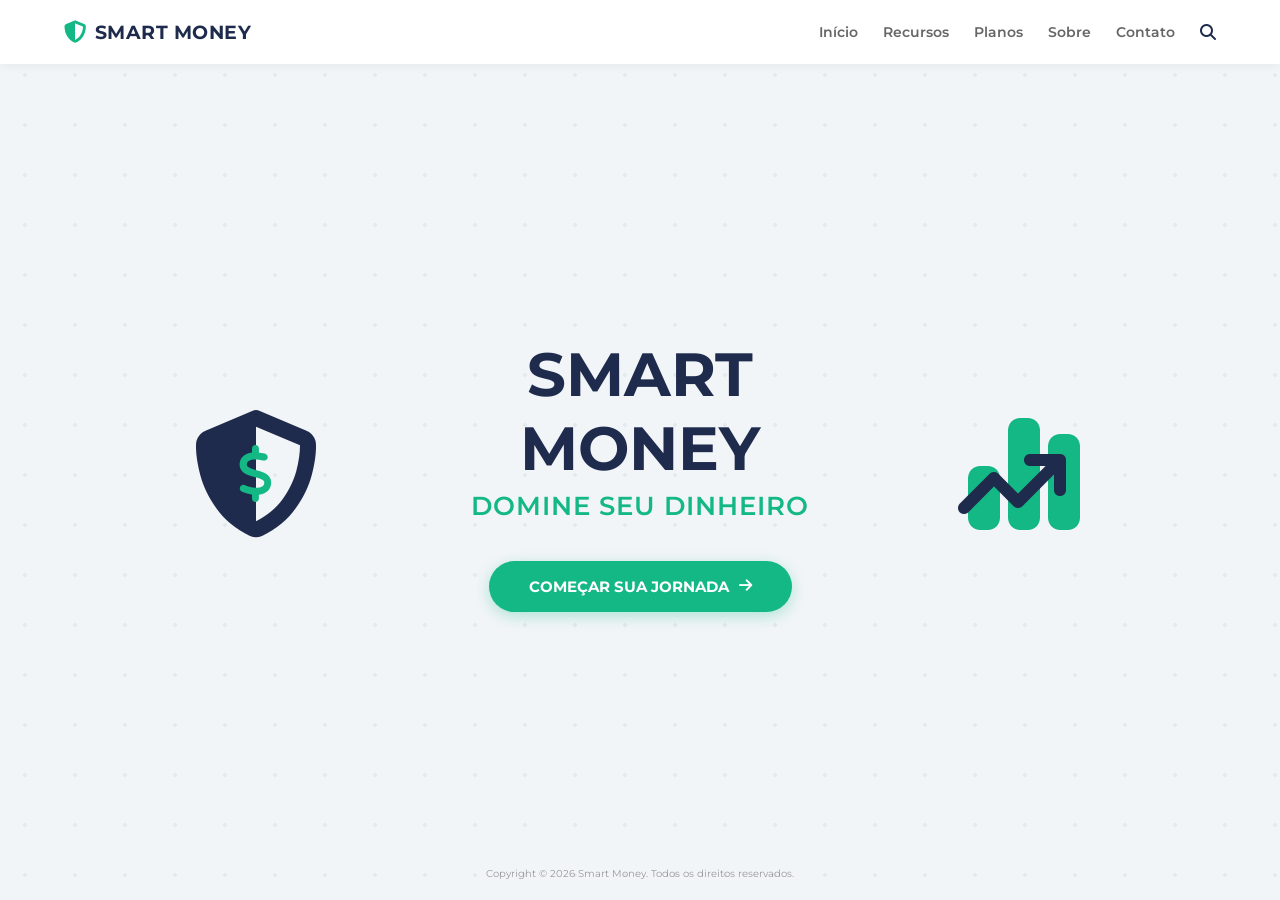
==== index.html @ e736fa47 "first commit" ====
<!DOCTYPE html>
<html lang="pt-BR">
<head>
    <meta charset="UTF-8">
    <meta name="viewport" content="width=device-width, initial-scale=1.0">
    <meta name=”authors” content=”kayky,luiz felipe, erick biscola,kayke”>
    <meta name=”description” content=”curso sobre finanças pessoais”>
    <meta name=”keywords” content=”curso,finanças,apredizado,finanças pessoais”>
    <title>Smart Money</title>
    <link rel="stylesheet" href="home.css">
    <link rel="stylesheet" href="https://cdnjs.cloudflare.com/ajax/libs/font-awesome/6.4.0/css/all.min.css">


</head>
<body>

    <div class="padrao-fundo"></div>

    <header>
        <div class="logotipo">
            <i class="fa-solid fa-shield-halved"></i>
            SMART MONEY
        </div>
        <div class="menu-toggle" onclick="toggleMenu()">
            ☰
            <!--<i class="fa-solid fa-ellipsis-vertical"></i> ou <i class="fa-solid fa-bars"></i>-->
            <nav>
                <a href="#">Início</a>
                <a href="#">Recursos</a>
                <a href="#">Planos</a>
                <a href="#">Sobre</a>
                <a href="#">Contato</a>
                <i class="fa-solid fa-magnifying-glass fa-2xs"></i>
            </nav>
        </div>
        
        <nav>
                <a href="#">Início</a>
                <a href="#">Recursos</a>
                <a href="#">Planos</a>
                <a href="#">Sobre</a>
                <a href="#">Contato</a>
                <i class="fa-solid fa-magnifying-glass"></i>
            </nav>
        
    </header>

    <section class="secao-principal">
        <div class="lateral-principal">
            <div class="ilustracao">
                <i class="fa-solid fa-shield-halved"></i>
                <i class="fa-solid fa-dollar-sign"></i>
            </div>
        </div>

        <div class="centro-principal">
            <h1>SMART MONEY</h1>
            <h2>DOMINE SEU DINHEIRO</h2>
            <a href="#" class="botao-acao">
                COMEÇAR SUA JORNADA <i class="fa-solid fa-arrow-right"></i>
            </a>
        </div>

        <div class="lateral-principal">
            <div class="ilustracao">
                <i class="fa-solid fa-chart-simple"></i>
                <i class="fa-solid fa-arrow-trend-up"></i>
            </div>
        </div>
    </section>

    <div class="nota-rodape">
        <p>Copyright © 2026 Smart Money. Todos os direitos reservados.</p>
    </div>

<script src="index.js"></script>

</body>
</html>
---- home.css ----
@import url('https://fonts.googleapis.com/css2?family=Montserrat:wght@400;600;700&display=swap');

        :root {
            --escuro-principal: #1E2B4D;
            --verde-principal: #14B885;
            --fundo-claro: #F2F5F7;
        }

        * {
            margin: 0;
            padding: 0;
            box-sizing: border-box;
            font-family: 'Montserrat', sans-serif;
        }

        body {
            background-color: var(--fundo-claro);
            color: var(--escuro-principal);
            overflow-x: hidden;
            position: relative;
            min-height: 100vh;
        }

        /* Background Pattern (Simulando as formas geométricas fracas ao fundo) */
        .padrao-fundo {
            position: absolute;
            top: 0; left: 0; width: 100%; height: 100%;
            background-image: radial-gradient(#d5dce4 2px, transparent 2px);
            background-size: 50px 50px;
            opacity: 0.5;
            z-index: -1;
        }

        /* Cabeçalho / Navbar */
        header {
            background-color: #FFFFFF;
            display: flex;
            justify-content: space-between;
            align-items: center;
            padding: 20px 5%;
            box-shadow: 0 2px 10px rgba(0,0,0,0.05);
        }

        .logotipo {
            display: flex;
            align-items: center;
            font-weight: 700;
            font-size: 1.2rem;
            color: var(--escuro-principal);
            gap: 8px;
            letter-spacing: 0.5px;
        }

        .logotipo i {
            color: var(--verde-principal);
            font-size: 1.4rem;
        }

        nav {
            display: flex;
            align-items: center;
            gap: 25px;
        }

        nav a {
            text-decoration: none;
            color: #666;
            font-size: 0.85rem;
            font-weight: 600;
            transition: color 0.3s ease;
        }

        nav a:hover {
            color: var(--verde-principal);
        }

        .icone-pesquisa {
            color: #333;
            cursor: pointer;
            margin-left: 15px;
        }

        /* Seção Principal */
        .secao-principal {
            display: flex;
            justify-content: space-between;
            align-items: center;
            min-height: calc(100vh - 80px);
            padding: 0 8%;
        }

        /* Lados com Ilustrações */
        .lateral-principal {
            flex: 1;
            display: flex;
            justify-content: center;
            align-items: center;
        }

        .ilustracao {
            position: relative;
        }

        .ilustracao i.fa-shield-halved {
            font-size: 8rem;
            color: var(--escuro-principal);
        }

        .ilustracao i.fa-dollar-sign {
            position: absolute;
            top: 50%;
            left: 50%;
            transform: translate(-50%, -50%);
            font-size: 3.5rem;
            color: var(--verde-principal);
        }

        .ilustracao i.fa-chart-simple {
            font-size: 8rem;
            color: var(--verde-principal);
        }

        .ilustracao i.fa-arrow-trend-up {
            position: absolute;
            top: 20%;
            left: -10px;
            font-size: 6rem;
            color: var(--escuro-principal);
        }

        /* Centro (Textos e Botão) */
        .centro-principal {
            flex: 1.5;
            text-align: center;
            display: flex;
            flex-direction: column;
            align-items: center;
            z-index: 2;
        }

        h1 {
            font-size: 3.8rem;
            font-weight: 700;
            color: var(--escuro-principal);
            margin-bottom: 5px;
        }

        h2 {
            font-size: 1.6rem;
            font-weight: 600;
            color: var(--verde-principal);
            text-transform: uppercase;
            letter-spacing: 1px;
            margin-bottom: 40px;
        }

        .botao-acao {
            background-color: var(--verde-principal);
            color: #fff;
            text-decoration: none;
            padding: 16px 40px;
            border-radius: 50px;
            font-size: 0.95rem;
            font-weight: 700;
            display: inline-flex;
            align-items: center;
            gap: 10px;
            box-shadow: 0 4px 15px rgba(20, 184, 133, 0.3);
            transition: all 0.3s ease;
        }

        .botao-acao:hover {
            transform: translateY(-3px);
            box-shadow: 0 6px 20px rgba(20, 184, 133, 0.4);
            background-color: #12a678;
        }

        /* Rodapé Fictício */
        .nota-rodape {
            position: absolute;
            bottom: 20px;
            width: 100%;
            text-align: center;
            font-size: 0.65rem;
            color: #999;
        }
        
        .menu-toggle {
            display: none;
            font-size: 1.8rem;
            cursor: pointer;
        }

        /* Responsividade para celulares */
        @media (max-width: 900px) {
            .secao-principal {
                flex-direction: column;
                justify-content: center;
                gap: 50px;
                padding-top: 40px;
            }
            
            .lateral-principal { display: none; }
            h1 { font-size: 2.8rem; }
            h2 { font-size: 1.2rem; }
            nav {
                position: absolute;
                top: 80px;
                right: 0;
                background: #fff;
                flex-direction: column;
                width: 100%;
                padding: 20px;
                display: none;
                box-shadow: 0 5px 15px rgba(0,0,0,0.1);
                z-index: 1000;
            }

            nav.ativo {
                display: flex;
            } 
                    
            .menu-toggle {
                display: block;
            }
        }
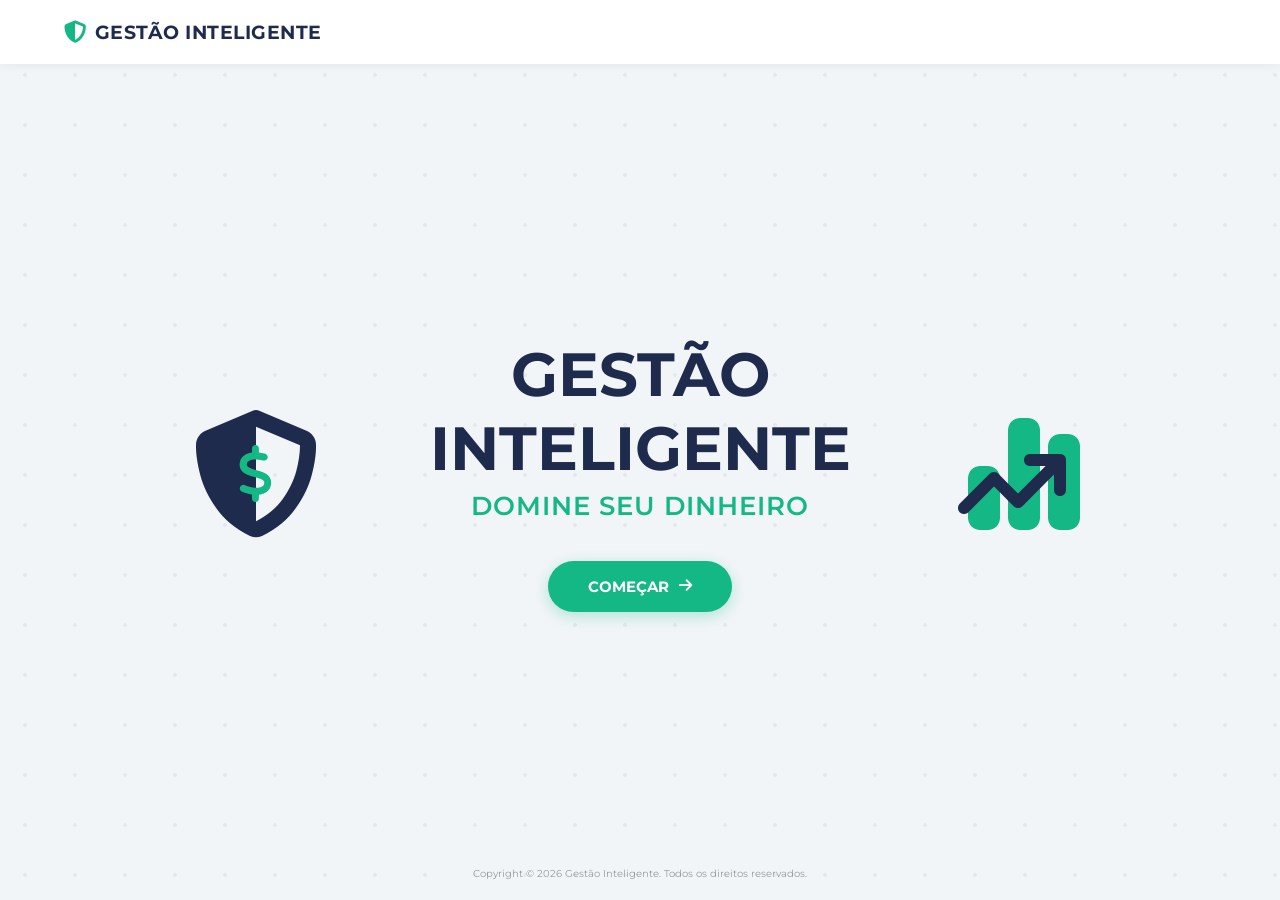
==== commit c9c18a49: "atualização" ====
--- a/index.html
+++ b/index.html
@@ -6,7 +6,7 @@
     <meta name=”authors” content=”kayky,luiz felipe, erick biscola,kayke”>
     <meta name=”description” content=”curso sobre finanças pessoais”>
     <meta name=”keywords” content=”curso,finanças,apredizado,finanças pessoais”>
-    <title>Smart Money</title>
+    <title>Gestão Inteligente</title>
     <link rel="stylesheet" href="home.css">
     <link rel="stylesheet" href="https://cdnjs.cloudflare.com/ajax/libs/font-awesome/6.4.0/css/all.min.css">
 
@@ -19,29 +19,9 @@
     <header>
         <div class="logotipo">
             <i class="fa-solid fa-shield-halved"></i>
-            SMART MONEY
-        </div>
-        <div class="menu-toggle" onclick="toggleMenu()">
-            ☰
-            <!--<i class="fa-solid fa-ellipsis-vertical"></i> ou <i class="fa-solid fa-bars"></i>-->
-            <nav>
-                <a href="#">Início</a>
-                <a href="#">Recursos</a>
-                <a href="#">Planos</a>
-                <a href="#">Sobre</a>
-                <a href="#">Contato</a>
-                <i class="fa-solid fa-magnifying-glass fa-2xs"></i>
-            </nav>
+            GESTÃO INTELIGENTE
         </div>
         
-        <nav>
-                <a href="#">Início</a>
-                <a href="#">Recursos</a>
-                <a href="#">Planos</a>
-                <a href="#">Sobre</a>
-                <a href="#">Contato</a>
-                <i class="fa-solid fa-magnifying-glass"></i>
-            </nav>
         
     </header>
 
@@ -54,10 +34,10 @@
         </div>
 
         <div class="centro-principal">
-            <h1>SMART MONEY</h1>
+            <h1>GESTÃO INTELIGENTE</h1>
             <h2>DOMINE SEU DINHEIRO</h2>
-            <a href="#" class="botao-acao">
-                COMEÇAR SUA JORNADA <i class="fa-solid fa-arrow-right"></i>
+            <a href="./pagina_modulos.html" class="botao-acao">
+                COMEÇAR <i class="fa-solid fa-arrow-right"></i>
             </a>
         </div>
 
@@ -70,7 +50,7 @@
     </section>
 
     <div class="nota-rodape">
-        <p>Copyright © 2026 Smart Money. Todos os direitos reservados.</p>
+        <p>Copyright © 2026 Gestão Inteligente. Todos os direitos reservados.</p>
     </div>
 
 <script src="index.js"></script>
--- a/home.css
+++ b/home.css
@@ -21,7 +21,6 @@
             min-height: 100vh;
         }
 
-        /* Background Pattern (Simulando as formas geométricas fracas ao fundo) */
         .padrao-fundo {
             position: absolute;
             top: 0; left: 0; width: 100%; height: 100%;
@@ -31,7 +30,6 @@
             z-index: -1;
         }
 
-        /* Cabeçalho / Navbar */
         header {
             background-color: #FFFFFF;
             display: flex;
@@ -56,31 +54,6 @@
             font-size: 1.4rem;
         }
 
-        nav {
-            display: flex;
-            align-items: center;
-            gap: 25px;
-        }
-
-        nav a {
-            text-decoration: none;
-            color: #666;
-            font-size: 0.85rem;
-            font-weight: 600;
-            transition: color 0.3s ease;
-        }
-
-        nav a:hover {
-            color: var(--verde-principal);
-        }
-
-        .icone-pesquisa {
-            color: #333;
-            cursor: pointer;
-            margin-left: 15px;
-        }
-
-        /* Seção Principal */
         .secao-principal {
             display: flex;
             justify-content: space-between;
@@ -89,7 +62,6 @@
             padding: 0 8%;
         }
 
-        /* Lados com Ilustrações */
         .lateral-principal {
             flex: 1;
             display: flex;
@@ -128,7 +100,6 @@
             color: var(--escuro-principal);
         }
 
-        /* Centro (Textos e Botão) */
         .centro-principal {
             flex: 1.5;
             text-align: center;
@@ -175,7 +146,6 @@
             background-color: #12a678;
         }
 
-        /* Rodapé Fictício */
         .nota-rodape {
             position: absolute;
             bottom: 20px;
@@ -185,13 +155,7 @@
             color: #999;
         }
         
-        .menu-toggle {
-            display: none;
-            font-size: 1.8rem;
-            cursor: pointer;
-        }
 
-        /* Responsividade para celulares */
         @media (max-width: 900px) {
             .secao-principal {
                 flex-direction: column;
@@ -220,7 +184,4 @@
                 display: flex;
             } 
                     
-            .menu-toggle {
-                display: block;
-            }
         }
